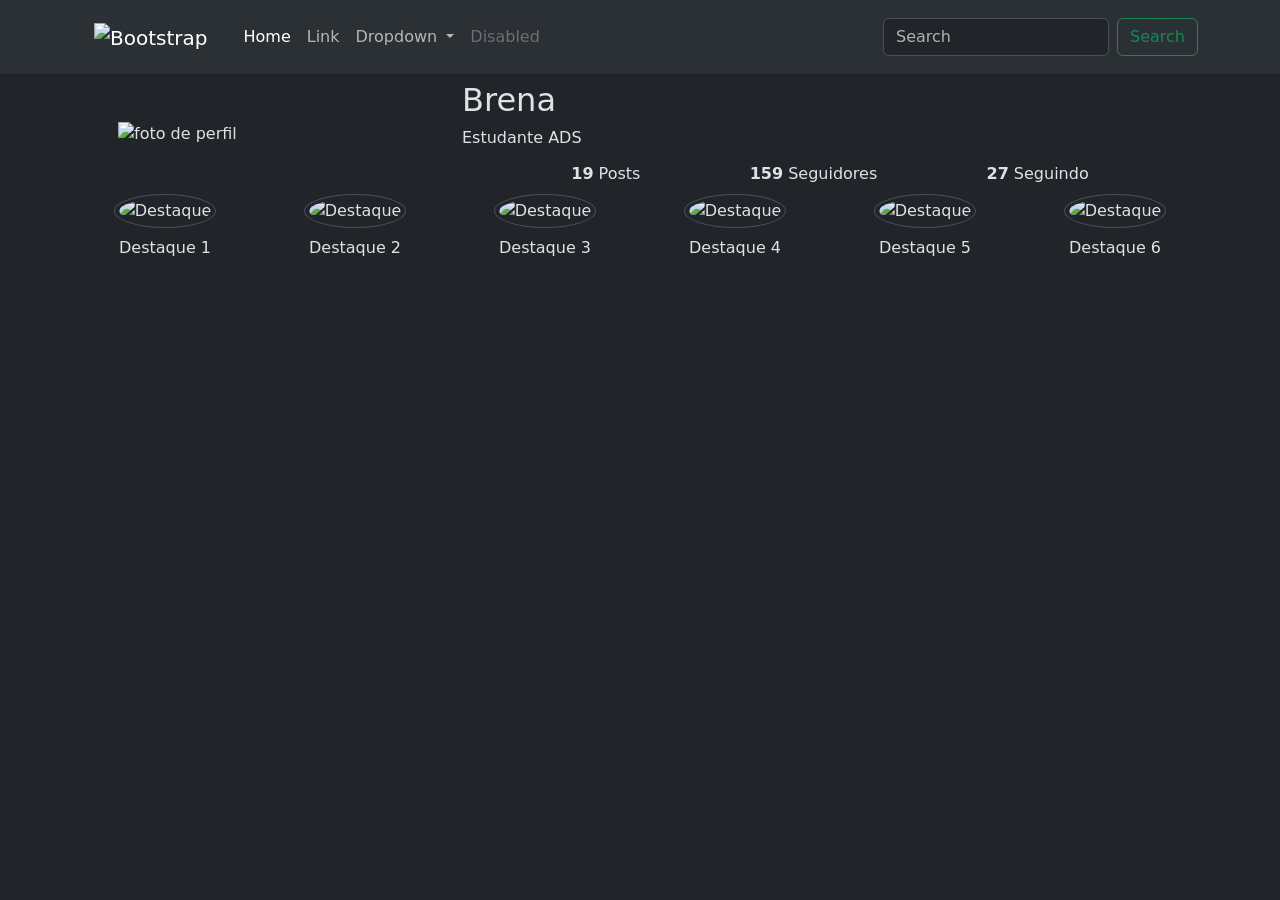
==== perfil.html @ 924473d0 "pagina 1" ====
<!doctype html>
<html lang="en" data-bs-theme="dark">
    <head>
        <title>Title</title>
        <!-- Required meta tags -->
        <meta charset="utf-8" />
        <meta name="viewport" content="width=device-width, initial-scale=1" />

        <!-- Bootstrap CSS v5.3.8 -->
        <link
            href="https://cdn.jsdelivr.net/npm/bootstrap@5.3.8/dist/css/bootstrap.min.css"
            rel="stylesheet"
            integrity="sha384-sRIl4kxILFvY47J16cr9ZwB07vP4J8+LH7qKQnuqkuIAvNWLzeN8tE5YBujZqJLB"
            crossorigin="anonymous"
        />
    </head>

    <body>
        <header>

            <nav class="navbar navbar-expand-lg bg-body-tertiary">
  <div class="container">
    <nav class="navbar bg-body-tertiary">
  <div class="container">
    <a class="navbar-brand" href="#">
      <img src="https://unblast.com/wp-content/uploads/2025/07/instagram-logo-colored.jpg" 
      alt="Bootstrap" height="24">
    </a>
  </div>
</nav>
    <button class="navbar-toggler" type="button" data-bs-toggle="collapse" 
    data-bs-target="#navbarSupportedContent" aria-controls="navbarSupportedContent" 
    aria-expanded="false" aria-label="Toggle navigation">
      <span class="navbar-toggler-icon"></span>
    </button>
    <div class="collapse navbar-collapse" id="navbarSupportedContent">
      <ul class="navbar-nav me-auto mb-2 mb-lg-0">
        <li class="nav-item">
          <a class="nav-link active" aria-current="page" href="#">Home</a>
        </li>
        <li class="nav-item">
          <a class="nav-link" href="#">Link</a>
        </li>
        <li class="nav-item dropdown">
          <a class="nav-link dropdown-toggle" href="#" role="button" data-bs-toggle="dropdown" aria-expanded="false">
            Dropdown
          </a>
          <ul class="dropdown-menu">
            <li><a class="dropdown-item" href="#">Action</a></li>
            <li><a class="dropdown-item" href="#">Another action</a></li>
            <li><hr class="dropdown-divider"></li>
            <li><a class="dropdown-item" href="#">Something else here</a></li>
          </ul>
        </li>
        <li class="nav-item">
          <a class="nav-link disabled" aria-disabled="true">Disabled</a>
        </li>
      </ul>
      <form class="d-flex" role="search">
        <input class="form-control me-2" type="search" placeholder="Search" aria-label="Search"/>
        <button class="btn btn-outline-success" type="submit">Search</button>
      </form>
    </div>
  </div>
</nav>
        </header>
        <main>
            <div class="container">
                <div class="row">
                    <div class="col-12 col-sm-4 p-5">
                        <img src="https://i.pinimg.com/736x/2d/b7/40/2db740b2086d2708186fa6704f392427.jpg" 
                        alt="foto de perfil" class="img-fluid">
                    </div>

                    <div class="col-12 col-sm-8 d-flex justify-content-evenly flex-column">
                        <div>
                            <h2>Brena</h2>
                            <h6>Estudante ADS</h6>
                        </div>
                        <div class="d-flex justify-content-evenly">
                            <div><span class="fw-bold">19</span> Posts</div>
                            <div><span class="fw-bold">159</span> Seguidores</div>
                            <div><span class="fw-bold">27</span> Seguindo</div>
                        </div>
                    </div>
                </div>

                <div class="row mt-4 mt-sm-0">
                    <div class="col-4 col-sm-3 col-md-2 text-center">
                        <img src="https://placehold.co/500" alt=" Destaque" class="img-thumbnail rounded-circle">
                        <p class="mt-2">Destaque 1</p>
                    </div>
                    <div class="col-4 col-sm-3 col-md-2 text-center">
                        <img src="https://placehold.co/500" alt=" Destaque" class="img-thumbnail rounded-circle">
                        <p class="mt-2">Destaque 2</p>
                    </div>
                    <div class="col-4 col-sm-3 col-md-2 text-center">
                        <img src="https://placehold.co/500" alt=" Destaque" class="img-thumbnail rounded-circle">
                        <p class="mt-2">Destaque 3</p>
                    </div>
                    <div class="col-4 col-sm-3 col-md-2 text-center">
                        <img src="https://placehold.co/500" alt=" Destaque" class="img-thumbnail rounded-circle">
                        <p class="mt-2">Destaque 4</p>
                    </div>
                    <div class="col-4 col-sm-3 col-md-2 text-center">
                        <img src="https://placehold.co/500" alt=" Destaque" class="img-thumbnail rounded-circle">
                        <p class="mt-2">Destaque 5</p>
                    </div>
                    <div class="col-4 col-sm-3 col-md-2 text-center">
                        <img src="https://placehold.co/500" alt=" Destaque" class="img-thumbnail rounded-circle">
                        <p class="mt-2">Destaque 6</p>
                    </div>

                </div>

            </div>
        </main>

        <footer>
            <!-- place footer here -->
        </footer>
        <!-- Bootstrap JavaScript Bundle (includes Popper) -->
        <script
            src="https://cdn.jsdelivr.net/npm/bootstrap@5.3.8/dist/js/bootstrap.bundle.min.js"
            integrity="sha384-FKyoEForCGlyvwx9Hj09JcYn3nv7wiPVlz7YYwJrWVcXK/BmnVDxM+D2scQbITxI"
            crossorigin="anonymous"
        ></script>
    </body>
</html>
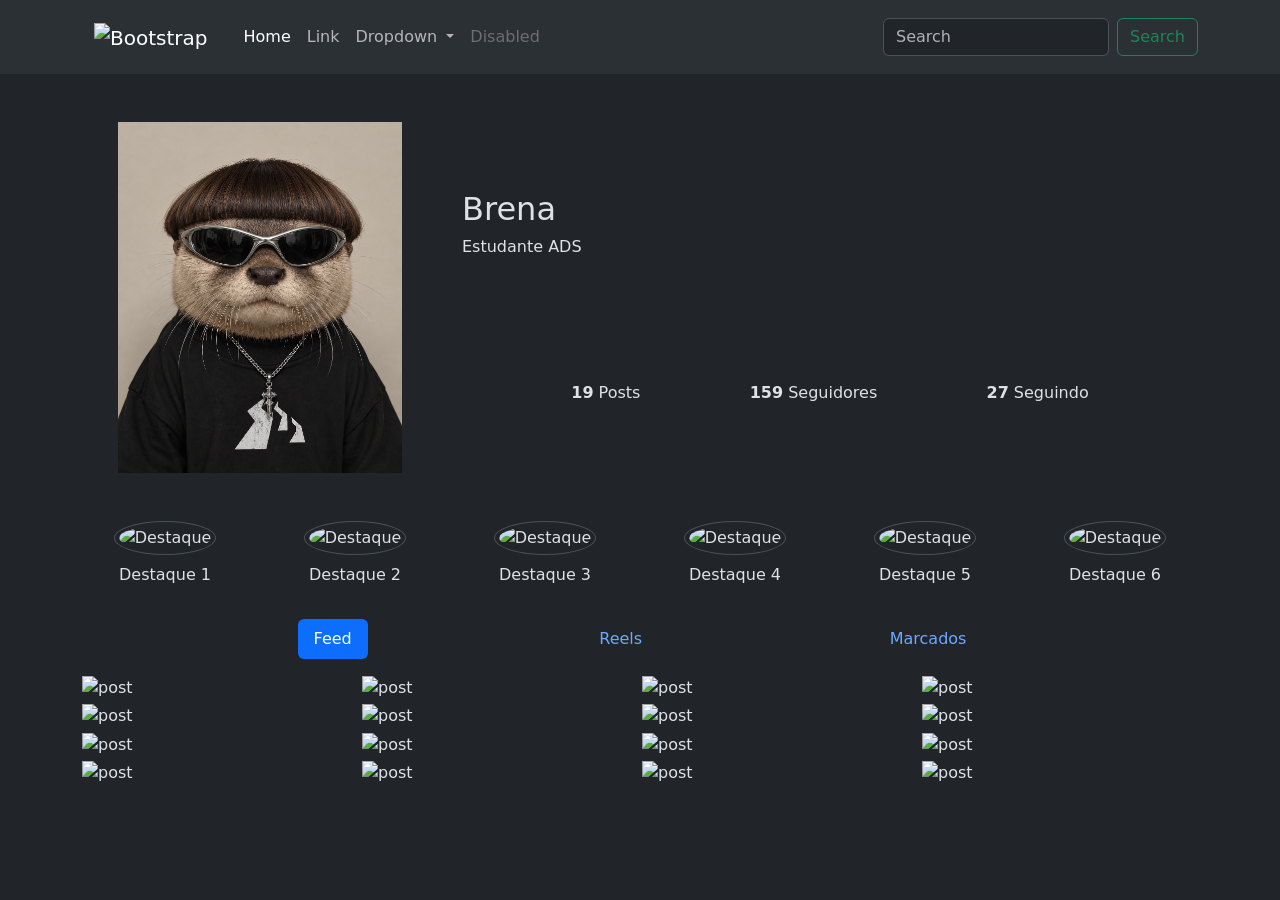
==== commit cd88306a: "pagina 1" ====
--- a/perfil.html
+++ b/perfil.html
@@ -1,129 +1,280 @@
 <!doctype html>
 <html lang="en" data-bs-theme="dark">
-    <head>
-        <title>Title</title>
-        <!-- Required meta tags -->
-        <meta charset="utf-8" />
-        <meta name="viewport" content="width=device-width, initial-scale=1" />
-
-        <!-- Bootstrap CSS v5.3.8 -->
-        <link
-            href="https://cdn.jsdelivr.net/npm/bootstrap@5.3.8/dist/css/bootstrap.min.css"
-            rel="stylesheet"
-            integrity="sha384-sRIl4kxILFvY47J16cr9ZwB07vP4J8+LH7qKQnuqkuIAvNWLzeN8tE5YBujZqJLB"
-            crossorigin="anonymous"
-        />
-    </head>
-
-    <body>
-        <header>
-
-            <nav class="navbar navbar-expand-lg bg-body-tertiary">
-  <div class="container">
-    <nav class="navbar bg-body-tertiary">
-  <div class="container">
-    <a class="navbar-brand" href="#">
-      <img src="https://unblast.com/wp-content/uploads/2025/07/instagram-logo-colored.jpg" 
-      alt="Bootstrap" height="24">
-    </a>
-  </div>
-</nav>
-    <button class="navbar-toggler" type="button" data-bs-toggle="collapse" 
-    data-bs-target="#navbarSupportedContent" aria-controls="navbarSupportedContent" 
-    aria-expanded="false" aria-label="Toggle navigation">
-      <span class="navbar-toggler-icon"></span>
-    </button>
-    <div class="collapse navbar-collapse" id="navbarSupportedContent">
-      <ul class="navbar-nav me-auto mb-2 mb-lg-0">
-        <li class="nav-item">
-          <a class="nav-link active" aria-current="page" href="#">Home</a>
-        </li>
-        <li class="nav-item">
-          <a class="nav-link" href="#">Link</a>
-        </li>
-        <li class="nav-item dropdown">
-          <a class="nav-link dropdown-toggle" href="#" role="button" data-bs-toggle="dropdown" aria-expanded="false">
-            Dropdown
-          </a>
-          <ul class="dropdown-menu">
-            <li><a class="dropdown-item" href="#">Action</a></li>
-            <li><a class="dropdown-item" href="#">Another action</a></li>
-            <li><hr class="dropdown-divider"></li>
-            <li><a class="dropdown-item" href="#">Something else here</a></li>
-          </ul>
-        </li>
-        <li class="nav-item">
-          <a class="nav-link disabled" aria-disabled="true">Disabled</a>
-        </li>
-      </ul>
-      <form class="d-flex" role="search">
-        <input class="form-control me-2" type="search" placeholder="Search" aria-label="Search"/>
-        <button class="btn btn-outline-success" type="submit">Search</button>
-      </form>
-    </div>
-  </div>
-</nav>
-        </header>
-        <main>
+
+<head>
+    <title>Title</title>
+    <!-- Required meta tags -->
+    <meta charset="utf-8" />
+    <meta name="viewport" content="width=device-width, initial-scale=1" />
+
+    <!-- Bootstrap CSS v5.3.8 -->
+    <link href="https://cdn.jsdelivr.net/npm/bootstrap@5.3.8/dist/css/bootstrap.min.css" rel="stylesheet"
+        integrity="sha384-sRIl4kxILFvY47J16cr9ZwB07vP4J8+LH7qKQnuqkuIAvNWLzeN8tE5YBujZqJLB" crossorigin="anonymous" />
+</head>
+
+<body>
+    <header>
+        <nav class="navbar navbar-expand-lg bg-body-tertiary">
             <div class="container">
-                <div class="row">
-                    <div class="col-12 col-sm-4 p-5">
-                        <img src="https://i.pinimg.com/736x/2d/b7/40/2db740b2086d2708186fa6704f392427.jpg" 
-                        alt="foto de perfil" class="img-fluid">
-                    </div>
-
-                    <div class="col-12 col-sm-8 d-flex justify-content-evenly flex-column">
-                        <div>
-                            <h2>Brena</h2>
-                            <h6>Estudante ADS</h6>
-                        </div>
-                        <div class="d-flex justify-content-evenly">
-                            <div><span class="fw-bold">19</span> Posts</div>
-                            <div><span class="fw-bold">159</span> Seguidores</div>
-                            <div><span class="fw-bold">27</span> Seguindo</div>
-                        </div>
-                    </div>
-                </div>
-
-                <div class="row mt-4 mt-sm-0">
-                    <div class="col-4 col-sm-3 col-md-2 text-center">
-                        <img src="https://placehold.co/500" alt=" Destaque" class="img-thumbnail rounded-circle">
-                        <p class="mt-2">Destaque 1</p>
-                    </div>
-                    <div class="col-4 col-sm-3 col-md-2 text-center">
-                        <img src="https://placehold.co/500" alt=" Destaque" class="img-thumbnail rounded-circle">
-                        <p class="mt-2">Destaque 2</p>
-                    </div>
-                    <div class="col-4 col-sm-3 col-md-2 text-center">
-                        <img src="https://placehold.co/500" alt=" Destaque" class="img-thumbnail rounded-circle">
-                        <p class="mt-2">Destaque 3</p>
-                    </div>
-                    <div class="col-4 col-sm-3 col-md-2 text-center">
-                        <img src="https://placehold.co/500" alt=" Destaque" class="img-thumbnail rounded-circle">
-                        <p class="mt-2">Destaque 4</p>
-                    </div>
-                    <div class="col-4 col-sm-3 col-md-2 text-center">
-                        <img src="https://placehold.co/500" alt=" Destaque" class="img-thumbnail rounded-circle">
-                        <p class="mt-2">Destaque 5</p>
-                    </div>
-                    <div class="col-4 col-sm-3 col-md-2 text-center">
-                        <img src="https://placehold.co/500" alt=" Destaque" class="img-thumbnail rounded-circle">
-                        <p class="mt-2">Destaque 6</p>
-                    </div>
-
-                </div>
-
-            </div>
-        </main>
-
-        <footer>
-            <!-- place footer here -->
-        </footer>
-        <!-- Bootstrap JavaScript Bundle (includes Popper) -->
-        <script
-            src="https://cdn.jsdelivr.net/npm/bootstrap@5.3.8/dist/js/bootstrap.bundle.min.js"
-            integrity="sha384-FKyoEForCGlyvwx9Hj09JcYn3nv7wiPVlz7YYwJrWVcXK/BmnVDxM+D2scQbITxI"
-            crossorigin="anonymous"
-        ></script>
-    </body>
-</html>
+                <nav class="navbar bg-body-tertiary">
+                    <div class="container">
+                        <a class="navbar-brand" href="#">
+                            <img src="https://unblast.com/wp-content/uploads/2025/07/instagram-logo-colored.jpg"
+                                alt="Bootstrap" height="24">
+                        </a>
+                    </div>
+                </nav>
+                <button class="navbar-toggler" type="button" data-bs-toggle="collapse"
+                    data-bs-target="#navbarSupportedContent" aria-controls="navbarSupportedContent"
+                    aria-expanded="false" aria-label="Toggle navigation">
+                    <span class="navbar-toggler-icon"></span>
+                </button>
+                <div class="collapse navbar-collapse" id="navbarSupportedContent">
+                    <ul class="navbar-nav me-auto mb-2 mb-lg-0">
+                        <li class="nav-item">
+                            <a class="nav-link active" aria-current="page" href="#">Home</a>
+                        </li>
+                        <li class="nav-item">
+                            <a class="nav-link" href="#">Link</a>
+                        </li>
+                        <li class="nav-item dropdown">
+                            <a class="nav-link dropdown-toggle" href="#" role="button" data-bs-toggle="dropdown"
+                                aria-expanded="false">
+                                Dropdown
+                            </a>
+                            <ul class="dropdown-menu">
+                                <li><a class="dropdown-item" href="#">Action</a></li>
+                                <li><a class="dropdown-item" href="#">Another action</a></li>
+                                <li>
+                                    <hr class="dropdown-divider">
+                                </li>
+                                <li><a class="dropdown-item" href="#">Something else here</a></li>
+                            </ul>
+                        </li>
+                        <li class="nav-item">
+                            <a class="nav-link disabled" aria-disabled="true">Disabled</a>
+                        </li>
+                    </ul>
+                    <form class="d-flex" role="search">
+                        <input class="form-control me-2" type="search" placeholder="Search" aria-label="Search" />
+                        <button class="btn btn-outline-success" type="submit">Search</button>
+                    </form>
+                </div>
+            </div>
+        </nav>
+    </header>
+    <main>
+        <div class="container">
+            <div class="row">
+                <div class="col-12 col-sm-4 p-5">
+                    <img src="lontra_cabelo_oliver_tree.jpg" alt="foto de perfil" class="img-fluid">
+                </div>
+
+                <div class="col-12 col-sm-8 d-flex justify-content-evenly flex-column">
+
+                    <div>
+                        <h2>Brena</h2>
+                        <h6>Estudante ADS</h6>
+                    </div>
+
+                    <div class="d-flex justify-content-evenly">
+                        <div><span class="fw-bold">19</span> Posts</div>
+                        <div><span class="fw-bold">159</span> Seguidores</div>
+                        <div><span class="fw-bold">27</span> Seguindo</div>
+
+                    </div>
+                </div>
+            </div>
+
+            <div class="row mt-4 mt-sm-0 overflow-x-auto flex-nowrap">
+                <div class="col-4 col-sm-3 col-md-2 text-center">
+                    <img src="https://placehold.co/500" alt=" Destaque" class="img-thumbnail rounded-circle">
+                    <p class="mt-2">Destaque 1</p>
+                </div>
+                <div class="col-4 col-sm-3 col-md-2 text-center">
+                    <img src="https://placehold.co/500" alt=" Destaque" class="img-thumbnail rounded-circle">
+                    <p class="mt-2">Destaque 2</p>
+                </div>
+                <div class="col-4 col-sm-3 col-md-2 text-center">
+                    <img src="https://placehold.co/500" alt=" Destaque" class="img-thumbnail rounded-circle">
+                    <p class="mt-2">Destaque 3</p>
+                </div>
+                <div class="col-4 col-sm-3 col-md-2 text-center">
+                    <img src="https://placehold.co/500" alt=" Destaque" class="img-thumbnail rounded-circle">
+                    <p class="mt-2">Destaque 4</p>
+                </div>
+                <div class="col-4 col-sm-3 col-md-2 text-center">
+                    <img src="https://placehold.co/500" alt=" Destaque" class="img-thumbnail rounded-circle">
+                    <p class="mt-2">Destaque 5</p>
+                </div>
+                <div class="col-4 col-sm-3 col-md-2 text-center">
+                    <img src="https://placehold.co/500" alt=" Destaque" class="img-thumbnail rounded-circle">
+                    <p class="mt-2">Destaque 6</p>
+                </div>
+                <div class="col-4 col-sm-3 col-md-2 text-center">
+                    <img src="https://placehold.co/500" alt=" Destaque" class="img-thumbnail rounded-circle">
+                    <p class="mt-2">Destaque 7</p>
+                </div>
+                <div class="col-4 col-sm-3 col-md-2 text-center">
+                    <img src="https://placehold.co/500" alt=" Destaque" class="img-thumbnail rounded-circle">
+                    <p class="mt-2">Destaque 8</p>
+                </div>
+                <div class="col-4 col-sm-3 col-md-2 text-center">
+                    <img src="https://placehold.co/500" alt=" Destaque" class="img-thumbnail rounded-circle">
+                    <p class="mt-2">Destaque 9</p>
+                </div>
+                <div class="col-4 col-sm-3 col-md-2 text-center">
+                    <img src="https://placehold.co/500" alt=" Destaque" class="img-thumbnail rounded-circle">
+                    <p class="mt-2">Destaque 10</p>
+                </div>
+
+            </div>
+
+            <ul class="nav nav-pills my-3 justify-content-evenly" id="pills-tab" role="tablist">
+                <li class="nav-item" role="presentation">
+                    <button class="nav-link active" id="pills-home-tab" data-bs-toggle="pill"
+                        data-bs-target="#pills-home" type="button" role="tab" aria-controls="pills-home"
+                        aria-selected="true">Feed</button>
+                </li>
+                <li class="nav-item" role="presentation">
+                    <button class="nav-link" id="pills-profile-tab" data-bs-toggle="pill"
+                        data-bs-target="#pills-profile" type="button" role="tab" aria-controls="pills-profile"
+                        aria-selected="false">Reels</button>
+                </li>
+                <li class="nav-item" role="presentation">
+                    <button class="nav-link" id="pills-contact-tab" data-bs-toggle="pill"
+                        data-bs-target="#pills-contact" type="button" role="tab" aria-controls="pills-contact"
+                        aria-selected="false">Marcados</button>
+                </li>
+            </ul>
+            <div class="tab-content" id="pills-tabContent">
+                <div class="tab-pane fade show active" id="pills-home" role="tabpanel" aria-labelledby="pills-home-tab"
+                    tabindex="0">
+                    <div class="row gy-1 gx-1">
+                        <div class="col-12 col-md-6 col-lg-3"><img src="https://placehold.co/600" alt="post"
+                                class="img-fluid"></div>
+                        <div class="col-12 col-md-6 col-lg-3"><img src="https://placehold.co/600" alt="post"
+                                class="img-fluid"></div>
+                        <div class="col-12 col-md-6 col-lg-3"><img src="https://placehold.co/600" alt="post"
+                                class="img-fluid"></div>
+                        <div class="col-12 col-md-6 col-lg-3"><img src="https://placehold.co/600" alt="post"
+                                class="img-fluid"></div>
+                        <div class="col-12 col-md-6 col-lg-3"><img src="https://placehold.co/600" alt="post"
+                                class="img-fluid"></div>
+                        <div class="col-12 col-md-6 col-lg-3"><img src="https://placehold.co/600" alt="post"
+                                class="img-fluid"></div>
+                        <div class="col-12 col-md-6 col-lg-3"><img src="https://placehold.co/600" alt="post"
+                                class="img-fluid"></div>
+                        <div class="col-12 col-md-6 col-lg-3"><img src="https://placehold.co/600" alt="post"
+                                class="img-fluid"></div>
+                        <div class="col-12 col-md-6 col-lg-3"><img src="https://placehold.co/600" alt="post"
+                                class="img-fluid"></div>
+                        <div class="col-12 col-md-6 col-lg-3"><img src="https://placehold.co/600" alt="post"
+                                class="img-fluid"></div>
+                        <div class="col-12 col-md-6 col-lg-3"><img src="https://placehold.co/600" alt="post"
+                                class="img-fluid"></div>
+                        <div class="col-12 col-md-6 col-lg-3"><img src="https://placehold.co/600" alt="post"
+                                class="img-fluid"></div>
+                        <div class="col-12 col-md-6 col-lg-3"><img src="https://placehold.co/600" alt="post"
+                                class="img-fluid"></div>
+                        <div class="col-12 col-md-6 col-lg-3"><img src="https://placehold.co/600" alt="post"
+                                class="img-fluid"></div>
+                        <div class="col-12 col-md-6 col-lg-3"><img src="https://placehold.co/600" alt="post"
+                                class="img-fluid"></div>
+                        <div class="col-12 col-md-6 col-lg-3"><img src="https://placehold.co/600" alt="post"
+                                class="img-fluid"></div>
+                    </div>
+
+                </div>
+                <div class="tab-pane fade" id="pills-profile" role="tabpanel" aria-labelledby="pills-profile-tab"
+                    tabindex="0">
+                    <div class="row gy-1 gx-1">
+                        <div class="col-12 col-md-6 col-lg-4"><img src="https://placehold.co/600x800" alt="post"
+                                class="img-fluid"></div>
+                        <div class="col-12 col-md-6 col-lg-4"><img src="https://placehold.co/600x800" alt="post"
+                                class="img-fluid"></div>
+                        <div class="col-12 col-md-6 col-lg-4"><img src="https://placehold.co/600x800" alt="post"
+                                class="img-fluid"></div>
+                        <div class="col-12 col-md-6 col-lg-4"><img src="https://placehold.co/600x800" alt="post"
+                                class="img-fluid"></div>
+                        <div class="col-12 col-md-6 col-lg-4"><img src="https://placehold.co/600x800" alt="post"
+                                class="img-fluid"></div>
+                        <div class="col-12 col-md-6 col-lg-4"><img src="https://placehold.co/600x800" alt="post"
+                                class="img-fluid"></div>
+                        <div class="col-12 col-md-6 col-lg-4"><img src="https://placehold.co/600x800" alt="post"
+                                class="img-fluid"></div>
+                        <div class="col-12 col-md-6 col-lg-4"><img src="https://placehold.co/600x800" alt="post"
+                                class="img-fluid"></div>
+                        <div class="col-12 col-md-6 col-lg-4"><img src="https://placehold.co/600x800" alt="post"
+                                class="img-fluid"></div>
+                        <div class="col-12 col-md-6 col-lg-4"><img src="https://placehold.co/600x800" alt="post"
+                                class="img-fluid"></div>
+                        <div class="col-12 col-md-6 col-lg-4"><img src="https://placehold.co/600x800" alt="post"
+                                class="img-fluid"></div>
+                        <div class="col-12 col-md-6 col-lg-4"><img src="https://placehold.co/600x800" alt="post"
+                                class="img-fluid"></div>
+                        <div class="col-12 col-md-6 col-lg-4"><img src="https://placehold.co/600x800" alt="post"
+                                class="img-fluid"></div>
+                        <div class="col-12 col-md-6 col-lg-4"><img src="https://placehold.co/600x800" alt="post"
+                                class="img-fluid"></div>
+                        <div class="col-12 col-md-6 col-lg-4"><img src="https://placehold.co/600x800" alt="post"
+                                class="img-fluid"></div>
+                        <div class="col-12 col-md-6 col-lg-4"><img src="https://placehold.co/600x800" alt="post"
+                                class="img-fluid"></div>
+                    </div>
+                </div>
+                <div class="tab-pane fade" id="pills-contact" role="tabpanel" aria-labelledby="pills-contact-tab"
+                    tabindex="0">
+
+                    <div class="row gy-1 gx-1">
+                        <div class="col-12 col-md-6 col-lg-3"><img src="https://placehold.co/400" alt="post"
+                                class="img-fluid"></div>
+                        <div class="col-12 col-md-6 col-lg-3"><img src="https://placehold.co/400" alt="post"
+                                class="img-fluid"></div>
+                        <div class="col-12 col-md-6 col-lg-3"><img src="https://placehold.co/400" alt="post"
+                                class="img-fluid"></div>
+                        <div class="col-12 col-md-6 col-lg-3"><img src="https://placehold.co/400" alt="post"
+                                class="img-fluid"></div>
+                        <div class="col-12 col-md-6 col-lg-3"><img src="https://placehold.co/400" alt="post"
+                                class="img-fluid"></div>
+                        <div class="col-12 col-md-6 col-lg-3"><img src="https://placehold.co/400" alt="post"
+                                class="img-fluid"></div>
+                        <div class="col-12 col-md-6 col-lg-3"><img src="https://placehold.co/400" alt="post"
+                                class="img-fluid"></div>
+                        <div class="col-12 col-md-6 col-lg-3"><img src="https://placehold.co/400" alt="post"
+                                class="img-fluid"></div>
+                        <div class="col-12 col-md-6 col-lg-3"><img src="https://placehold.co/400" alt="post"
+                                class="img-fluid"></div>
+                        <div class="col-12 col-md-6 col-lg-3"><img src="https://placehold.co/400" alt="post"
+                                class="img-fluid"></div>
+                        <div class="col-12 col-md-6 col-lg-3"><img src="https://placehold.co/400" alt="post"
+                                class="img-fluid"></div>
+                        <div class="col-12 col-md-6 col-lg-3"><img src="https://placehold.co/400" alt="post"
+                                class="img-fluid"></div>
+                        <div class="col-12 col-md-6 col-lg-3"><img src="https://placehold.co/400" alt="post"
+                                class="img-fluid"></div>
+                        <div class="col-12 col-md-6 col-lg-3"><img src="https://placehold.co/400" alt="post"
+                                class="img-fluid"></div>
+                        <div class="col-12 col-md-6 col-lg-3"><img src="https://placehold.co/400" alt="post"
+                                class="img-fluid"></div>
+                        <div class="col-12 col-md-6 col-lg-3"><img src="https://placehold.co/400" alt="post"
+                                class="img-fluid"></div>
+                    </div>
+
+                </div>
+
+            </div>
+
+        </div>
+    </main>
+
+    <footer>
+        <!-- place footer here -->
+    </footer>
+    <!-- Bootstrap JavaScript Bundle (includes Popper) -->
+    <script src="https://cdn.jsdelivr.net/npm/bootstrap@5.3.8/dist/js/bootstrap.bundle.min.js"
+        integrity="sha384-FKyoEForCGlyvwx9Hj09JcYn3nv7wiPVlz7YYwJrWVcXK/BmnVDxM+D2scQbITxI"
+        crossorigin="anonymous"></script>
+</body>
+
+</html>
